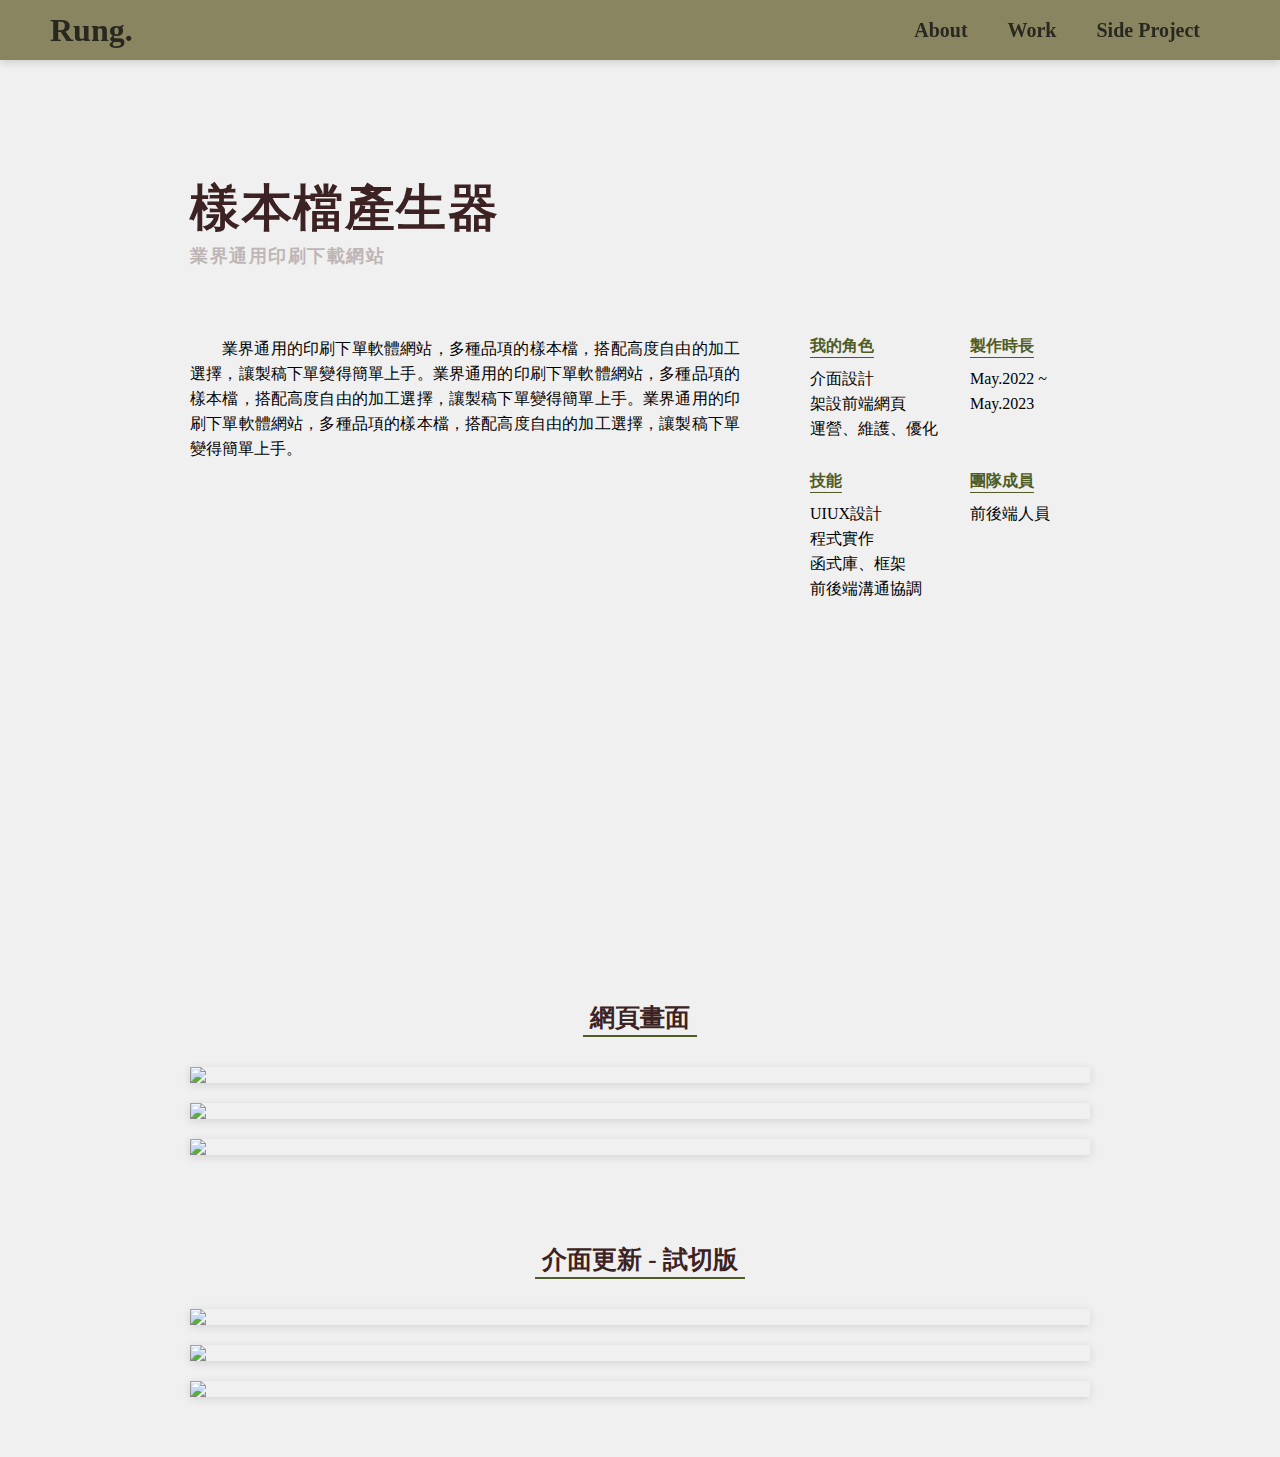
==== work_FilesGenerator.html @ db0a96c7 "add backtotop" ====
<!DOCTYPE html>
<html lang="en">

<head>
    <meta charset="UTF-8">
    <meta name="viewport" content="width=device-width, initial-scale=1.0">
    <title>樣本檔產生器-TCRung</title>

    <link rel="stylesheet" href="Style/reset.css">
    <link rel="stylesheet" href="Style/nav.css">
    <link rel="stylesheet" href="Style/work.css">
    <link rel="stylesheet" href="Style/backtotop.css">
</head>

<body>
    <section id="back-to-top"></section>
    <div class="navBox">
        <div class="nav">
            <div>
                <a href="index.html" class="icon">Rung.</a>
            </div>


            <div style="margin-right: 60px;">
                <li><a href="index.html#about" class="category">About</a></li>
                <li><a href="index.html#work" class="category">Work</a></li>
                <li><a href="index.html#sideProject" class="category">Side Project</a></li>
            </div>
        </div>
    </div>

    <div class="introBox">
        <div class="intro">
            <div class="workIntro">
                <h1>樣本檔產生器</h1>
                <h4>業界通用印刷下載網站</h4>
            </div>
            <div class="workDesc">
                <p>業界通用的印刷下單軟體網站，多種品項的樣本檔，搭配高度自由的加工選擇，讓製稿下單變得簡單上手。業界通用的印刷下單軟體網站，多種品項的樣本檔，搭配高度自由的加工選擇，讓製稿下單變得簡單上手。業界通用的印刷下單軟體網站，多種品項的樣本檔，搭配高度自由的加工選擇，讓製稿下單變得簡單上手。
                </p>
                <div class="member">
                    <ul>
                        <span>我的角色</span>
                        <li>介面設計</li>
                        <li>架設前端網頁</li>
                        <li>運營、維護、優化</li>
                    </ul>
                    <ul>
                        <span>製作時長</span>
                        <li>May.2022 ~ May.2023</li>
                    </ul>
                    <ul>
                        <span>技能</span>
                        <li>UIUX設計</li>
                        <li>程式實作</li>
                        <li>函式庫、框架</li>
                        <li>前後端溝通協調</li>
                    </ul>
                    <ul>
                        <span>團隊成員</span>
                        <li>前後端人員</li>
                    </ul>
                </div>
            </div>

        </div>
    </div>

    <div class="main">
        <span>網頁畫面</span>
        <img src="Image/FilesGenerator/網頁畫面_首頁.jpg" style="box-shadow: rgba(99, 99, 99, 0.2) 0px 2px 8px 0px;">
        <img src="Image/FilesGenerator/網頁畫面_產品選單.png" style="box-shadow: rgba(99, 99, 99, 0.2) 0px 2px 8px 0px;">
        <img src="Image/FilesGenerator/網頁畫面_下載.jpg" style="box-shadow: rgba(99, 99, 99, 0.2) 0px 2px 8px 0px;">
        <br><br>
        <span>介面更新 - 試切版</span>
        <img src="Image/FilesGenerator/介面更新_首頁.jpg" style="box-shadow: rgba(99, 99, 99, 0.2) 0px 2px 8px 0px;">
        <img src="Image/FilesGenerator/介面更新_產品選單.jpg" style="box-shadow: rgba(99, 99, 99, 0.2) 0px 2px 8px 0px;">
        <img src="Image/FilesGenerator/介面更新_下載.jpg" style="box-shadow: rgba(99, 99, 99, 0.2) 0px 2px 8px 0px;">
    </div>
    <script src="https://kit.fontawesome.com/c0df591524.js" crossorigin="anonymous"></script>
    <script src="https://cdnjs.cloudflare.com/ajax/libs/jquery/3.7.1/jquery.min.js" defer></script>
    <script src="Js/backtotop.js" defer></script>
</body>

</html>
---- Style/nav.css ----
.navBox {
  width: 100%;
  height: 60px;
  background-color: rgb(137, 133, 96);
  display: flex;
  justify-content: center;
  align-items: center;
  position: fixed;
  top: 0;
  z-index: 99;
  box-shadow: rgba(57, 57, 57, 0.2) 0px 2px 8px 0px;
}
.navBox .nav {
  width: 100%;
  max-width: 1400px;
  display: flex;
  justify-content: space-between;
}
.navBox .nav a {
  line-height: 60px;
  font-size: 20px;
  font-weight: 600;
  color: rgb(40, 40, 32);
  padding: 5px 20px;
}
.navBox .nav .icon {
  padding-left: 50px;
  font-size: 32px;
  color: rgb(40, 40, 32);
  font-family: Cambria, Cochin, Georgia, Times, "Times New Roman", serif;
}
.navBox .nav ul {
  padding: 0;
  list-style: none;
  display: table;
  width: 600px;
  text-align: center;
}
.navBox .nav li {
  display: table-cell;
  position: relative;
}
.navBox .nav .category:after {
  background: none repeat scroll 0 0 transparent;
  bottom: 12px;
  content: "";
  display: block;
  height: 1px;
  left: 50%;
  position: absolute;
  background: #fff;
  transition: width 0.3s ease 0s, left 0.3s ease 0s;
  width: 0;
}
.navBox .nav .category:hover:after {
  width: 80%;
  left: 10%;
}
@media screen and (max-height: 300px) {
  .navBox .nav ul {
    margin-top: 40px;
  }
}/*# sourceMappingURL=nav.css.map */
---- Style/work.css ----
body {
  background-color: rgb(240, 240, 240);
}

.introBox {
  width: 100%;
  display: flex;
  justify-content: center;
  align-items: center;
  margin-top: 60px;
}
.introBox .intro {
  width: 100%;
  height: 100vh;
  max-width: 1000px;
  padding: 0 50px;
}
.introBox .intro .workIntro {
  width: 100%;
  margin: 120px 0 60px 0;
  padding-left: 50px;
}
.introBox .intro .workIntro h1 {
  font-size: 50px;
  letter-spacing: 1.5px;
  color: rgb(60, 34, 34);
  margin: 8px 0;
}
.introBox .intro .workIntro h4 {
  font-size: 18px;
  letter-spacing: 1.5px;
  color: rgb(190, 182, 182);
  margin: 8px 0;
}
.introBox .intro .workDesc {
  width: 100%;
  display: flex;
}
.introBox .intro .workDesc p {
  line-height: 25px;
  text-align: justify;
  text-indent: 2em;
  width: 70%;
  max-width: 550px;
  padding: 0 25px 0 50px;
  margin: 10px 5vh 0 0;
}
.introBox .intro .workDesc .member {
  width: 30%;
  display: flex;
  flex-wrap: wrap;
  gap: 20px;
}
.introBox .intro .workDesc .member ul {
  list-style: none;
  padding-inline-start: 0px;
  margin: 0;
  width: calc(50% - 10px);
}
.introBox .intro .workDesc .member ul span {
  font-size: 16px;
  font-weight: bold;
  line-height: 40px;
  color: rgb(79, 92, 37);
  padding-bottom: 3px;
  border-bottom: solid 1px rgb(79, 92, 37);
}
.introBox .intro .workDesc .member ul li {
  line-height: 25px;
}

.main {
  display: flex;
  flex-direction: column;
  justify-content: center;
  align-items: center;
  padding: 0 20px 50px 20px;
}
.main span {
  max-width: 800px;
  margin: 40px 0 20px 0;
  font-size: 25px;
  color: rgb(60, 34, 34);
  font-weight: bold;
  text-align: center;
  line-height: 35px;
  padding: 0 7px;
  border-bottom: solid 2px rgb(79, 92, 37);
}
.main img {
  width: 100%;
  max-width: 900px;
  margin: 10px 20px;
}/*# sourceMappingURL=work.css.map */
---- Style/backtotop.css ----
.progress-wrap {
  position: fixed;
  left: calc(50vw + 600px);
  bottom: 25px;
  height: 60px;
  width: 60px;
  cursor: pointer;
  display: block;
  border-radius: 60px;
  box-shadow: inset 0 0 0 2px rgba(0, 0, 0, 0.1);
  z-index: 1000;
  opacity: 0;
  visibility: hidden;
  transform: translateY(15px);
  transition: transform 0.3s ease, opacity 0.3s ease;
}
.progress-wrap i {
  position: absolute;
  left: 30px;
  top: 30px;
  transform: translate(-50%, -50%);
  color: #3c2222;
  cursor: pointer;
  z-index: 1;
  transition: all 0.3s ease;
}
.progress-wrap svg path {
  fill: none;
  transition: stroke-dashoffset 10ms linear;
}
.progress-wrap svg.progress-circle path {
  stroke: #3c2222;
  stroke-width: 4;
  box-sizing: border-box;
  transition: all 0.3s ease;
}

.progress-wrap.active-progress {
  opacity: 1;
  visibility: visible;
  transform: translateY(0);
}/*# sourceMappingURL=backtotop.css.map */
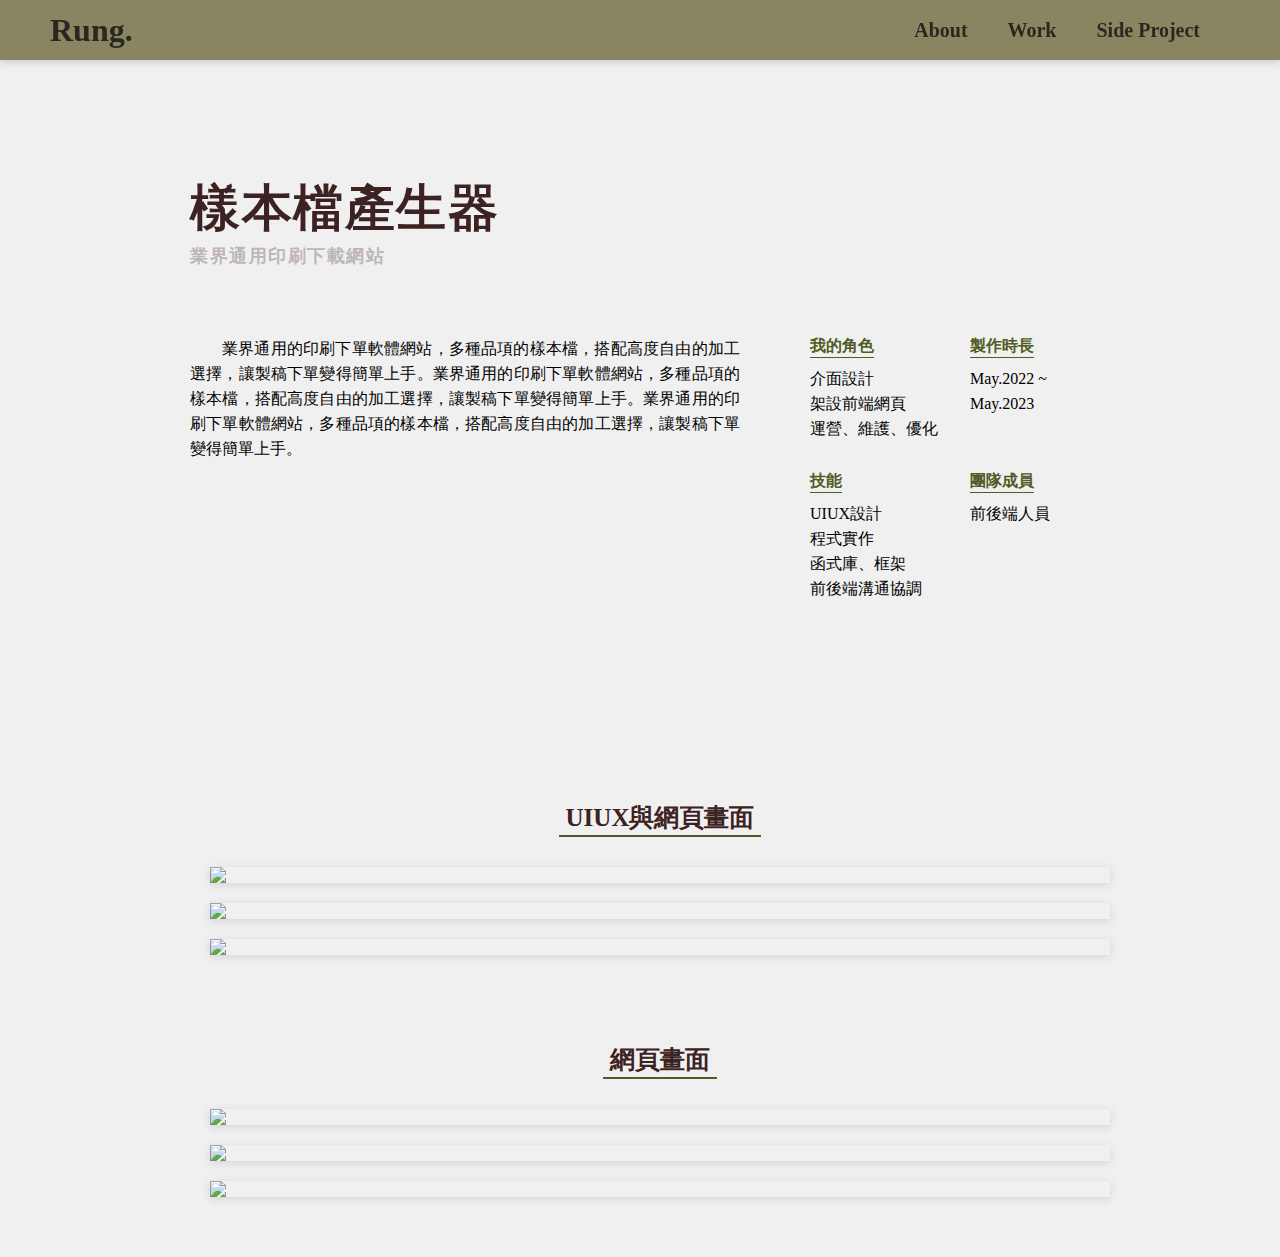
==== commit a2526490: "樣本檔產生器內文順序" ====
--- a/work_FilesGenerator.html
+++ b/work_FilesGenerator.html
@@ -66,16 +66,16 @@
         </div>
     </div>
 
-    <div class="main">
+    <div class="main"><span>UIUX與網頁畫面</span>
+        <img src="Image/FilesGenerator/介面更新_首頁.jpg" style="box-shadow: rgba(99, 99, 99, 0.2) 0px 2px 8px 0px;">
+        <img src="Image/FilesGenerator/介面更新_產品選單.jpg" style="box-shadow: rgba(99, 99, 99, 0.2) 0px 2px 8px 0px;">
+        <img src="Image/FilesGenerator/介面更新_下載.jpg" style="box-shadow: rgba(99, 99, 99, 0.2) 0px 2px 8px 0px;">
+        <br><br>
         <span>網頁畫面</span>
         <img src="Image/FilesGenerator/網頁畫面_首頁.jpg" style="box-shadow: rgba(99, 99, 99, 0.2) 0px 2px 8px 0px;">
         <img src="Image/FilesGenerator/網頁畫面_產品選單.png" style="box-shadow: rgba(99, 99, 99, 0.2) 0px 2px 8px 0px;">
         <img src="Image/FilesGenerator/網頁畫面_下載.jpg" style="box-shadow: rgba(99, 99, 99, 0.2) 0px 2px 8px 0px;">
-        <br><br>
-        <span>介面更新 - 試切版</span>
-        <img src="Image/FilesGenerator/介面更新_首頁.jpg" style="box-shadow: rgba(99, 99, 99, 0.2) 0px 2px 8px 0px;">
-        <img src="Image/FilesGenerator/介面更新_產品選單.jpg" style="box-shadow: rgba(99, 99, 99, 0.2) 0px 2px 8px 0px;">
-        <img src="Image/FilesGenerator/介面更新_下載.jpg" style="box-shadow: rgba(99, 99, 99, 0.2) 0px 2px 8px 0px;">
+
     </div>
     <script src="https://kit.fontawesome.com/c0df591524.js" crossorigin="anonymous"></script>
     <script src="https://cdnjs.cloudflare.com/ajax/libs/jquery/3.7.1/jquery.min.js" defer></script>
--- a/Style/nav.css
+++ b/Style/nav.css
@@ -1,34 +1,49 @@
 .navBox {
   width: 100%;
   height: 60px;
-  background-color: rgb(137, 133, 96);
+  background-color: #898560;
+  display: -webkit-box;
+  display: -ms-flexbox;
   display: flex;
-  justify-content: center;
-  align-items: center;
+  -webkit-box-pack: center;
+      -ms-flex-pack: center;
+          justify-content: center;
+  -webkit-box-align: center;
+      -ms-flex-align: center;
+          align-items: center;
   position: fixed;
   top: 0;
   z-index: 99;
-  box-shadow: rgba(57, 57, 57, 0.2) 0px 2px 8px 0px;
+  -webkit-box-shadow: rgba(57, 57, 57, 0.2) 0px 2px 8px 0px;
+          box-shadow: rgba(57, 57, 57, 0.2) 0px 2px 8px 0px;
 }
+
 .navBox .nav {
   width: 100%;
   max-width: 1400px;
+  display: -webkit-box;
+  display: -ms-flexbox;
   display: flex;
-  justify-content: space-between;
+  -webkit-box-pack: justify;
+      -ms-flex-pack: justify;
+          justify-content: space-between;
 }
+
 .navBox .nav a {
   line-height: 60px;
   font-size: 20px;
   font-weight: 600;
-  color: rgb(40, 40, 32);
+  color: #282820;
   padding: 5px 20px;
 }
+
 .navBox .nav .icon {
   padding-left: 50px;
   font-size: 32px;
-  color: rgb(40, 40, 32);
-  font-family: Cambria, Cochin, Georgia, Times, "Times New Roman", serif;
+  color: #282820;
+  font-family: Cambria, Cochin, Georgia, Times, 'Times New Roman', serif;
 }
+
 .navBox .nav ul {
   padding: 0;
   list-style: none;
@@ -36,10 +51,12 @@
   width: 600px;
   text-align: center;
 }
+
 .navBox .nav li {
   display: table-cell;
   position: relative;
 }
+
 .navBox .nav .category:after {
   background: none repeat scroll 0 0 transparent;
   bottom: 12px;
@@ -49,15 +66,19 @@
   left: 50%;
   position: absolute;
   background: #fff;
+  -webkit-transition: width 0.3s ease 0s, left 0.3s ease 0s;
   transition: width 0.3s ease 0s, left 0.3s ease 0s;
   width: 0;
 }
+
 .navBox .nav .category:hover:after {
   width: 80%;
   left: 10%;
 }
+
 @media screen and (max-height: 300px) {
   .navBox .nav ul {
     margin-top: 40px;
   }
-}/*# sourceMappingURL=nav.css.map */+}
+/*# sourceMappingURL=nav.css.map */--- a/Style/work.css
+++ b/Style/work.css
@@ -1,41 +1,55 @@
 body {
-  background-color: rgb(240, 240, 240);
+  background-color: #f0f0f0;
 }
 
 .introBox {
   width: 100%;
+  display: -webkit-box;
+  display: -ms-flexbox;
   display: flex;
-  justify-content: center;
-  align-items: center;
+  -webkit-box-pack: center;
+      -ms-flex-pack: center;
+          justify-content: center;
+  -webkit-box-align: center;
+      -ms-flex-align: center;
+          align-items: center;
   margin-top: 60px;
 }
+
 .introBox .intro {
   width: 100%;
-  height: 100vh;
+  height: 700px;
   max-width: 1000px;
   padding: 0 50px;
 }
+
 .introBox .intro .workIntro {
   width: 100%;
   margin: 120px 0 60px 0;
   padding-left: 50px;
 }
+
 .introBox .intro .workIntro h1 {
   font-size: 50px;
   letter-spacing: 1.5px;
-  color: rgb(60, 34, 34);
+  color: #3c2222;
   margin: 8px 0;
 }
+
 .introBox .intro .workIntro h4 {
   font-size: 18px;
   letter-spacing: 1.5px;
-  color: rgb(190, 182, 182);
+  color: #beb6b6;
   margin: 8px 0;
 }
+
 .introBox .intro .workDesc {
   width: 100%;
+  display: -webkit-box;
+  display: -ms-flexbox;
   display: flex;
 }
+
 .introBox .intro .workDesc p {
   line-height: 25px;
   text-align: justify;
@@ -45,50 +59,71 @@
   padding: 0 25px 0 50px;
   margin: 10px 5vh 0 0;
 }
+
 .introBox .intro .workDesc .member {
   width: 30%;
+  display: -webkit-box;
+  display: -ms-flexbox;
   display: flex;
-  flex-wrap: wrap;
+  -ms-flex-wrap: wrap;
+      flex-wrap: wrap;
   gap: 20px;
 }
+
 .introBox .intro .workDesc .member ul {
   list-style: none;
-  padding-inline-start: 0px;
+  -webkit-padding-start: 0px;
+          padding-inline-start: 0px;
   margin: 0;
   width: calc(50% - 10px);
 }
+
 .introBox .intro .workDesc .member ul span {
   font-size: 16px;
   font-weight: bold;
   line-height: 40px;
-  color: rgb(79, 92, 37);
+  color: #4f5c25;
   padding-bottom: 3px;
-  border-bottom: solid 1px rgb(79, 92, 37);
+  border-bottom: solid 1px #4f5c25;
 }
+
 .introBox .intro .workDesc .member ul li {
   line-height: 25px;
 }
 
 .main {
+  width: 100%;
+  display: -webkit-box;
+  display: -ms-flexbox;
   display: flex;
-  flex-direction: column;
-  justify-content: center;
-  align-items: center;
+  -webkit-box-orient: vertical;
+  -webkit-box-direction: normal;
+      -ms-flex-direction: column;
+          flex-direction: column;
+  -webkit-box-pack: center;
+      -ms-flex-pack: center;
+          justify-content: center;
+  -webkit-box-align: center;
+      -ms-flex-align: center;
+          align-items: center;
   padding: 0 20px 50px 20px;
 }
+
 .main span {
   max-width: 800px;
   margin: 40px 0 20px 0;
   font-size: 25px;
-  color: rgb(60, 34, 34);
+  color: #3c2222;
   font-weight: bold;
   text-align: center;
   line-height: 35px;
   padding: 0 7px;
-  border-bottom: solid 2px rgb(79, 92, 37);
+  border-bottom: solid 2px #4f5c25;
 }
+
 .main img {
   width: 100%;
   max-width: 900px;
   margin: 10px 20px;
-}/*# sourceMappingURL=work.css.map */+}
+/*# sourceMappingURL=work.css.map */